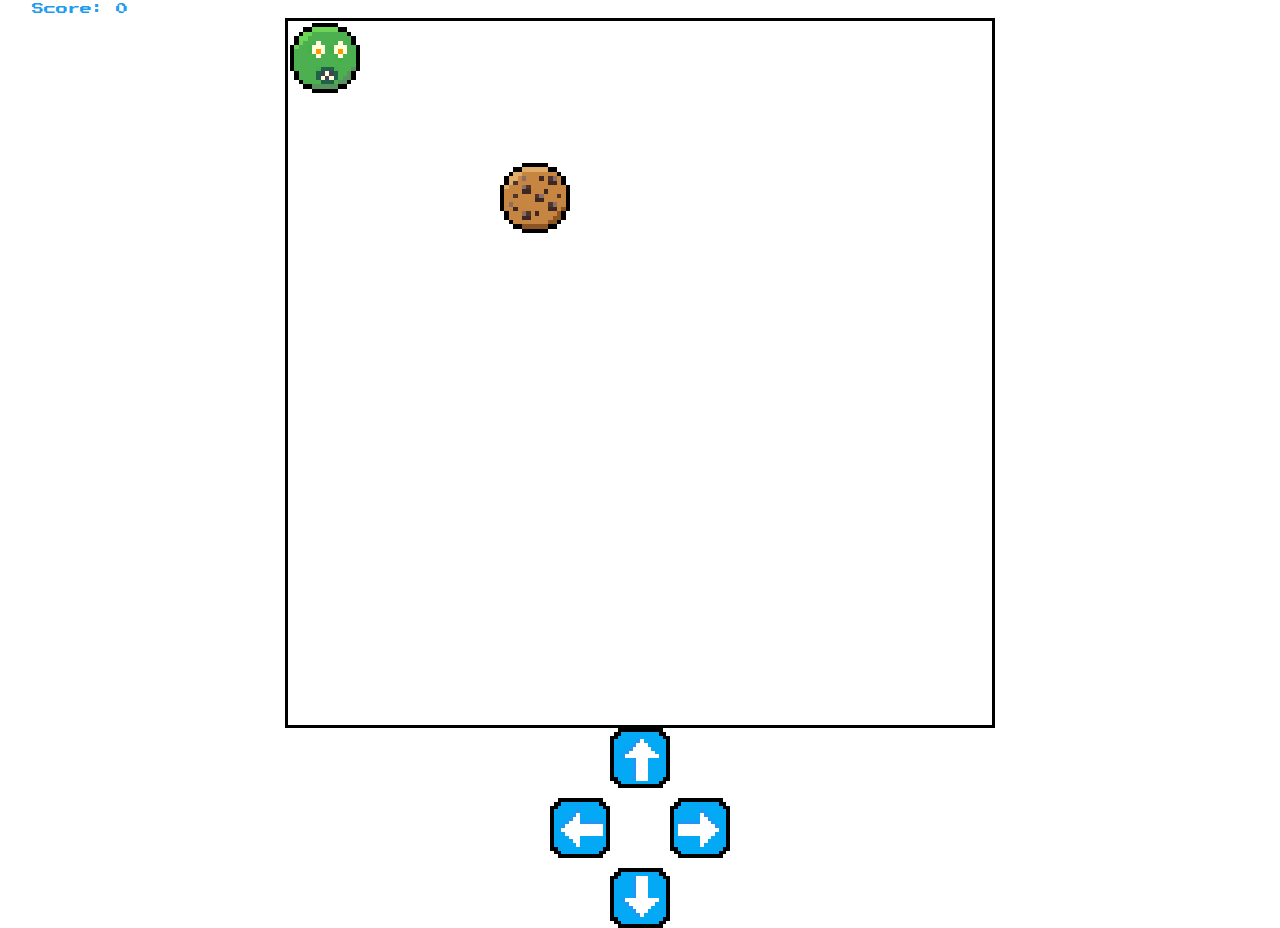
==== index.html @ 061345cc "Changed directories structure." ====
﻿<!DOCTYPE html>
<html lang="pl">
<head>
    <meta charset="utf-8" />
    <meta name="viewport" content="width=device-width, initial-scale=1.0">
    <title>Cookies Eater</title>
    <link href="./css/nes.css/css/nes.min.css" rel="stylesheet" />
    <link href="./css/style.css" rel="stylesheet" />     
</head>
<body>
    <div id="container">
        <section id="points_time_div">
            <span id="points" class="nes-text is-primary"></span>
            <div id="time_div">
                <span id="extra_time" class="nes-text is-success"></span>
                <span id="time" class="nes-text is-primary"></span>
            </div>
        </section>
        <section id="stage">
            <div class="border">
                <div id="area">
                </div>
            </div>
                
        </section>
        <section id="control_buttons">
            <div class="flex_div">
                <div class="arrow pixelate" id="up" ><img src="./img/arrow_up.png" alt=""></div>
            </div>
            <div class="flex_div">
                <div class="arrow pixelate" id="left"><img src="./img/arrow_left.png" alt=""></div>
                <div class="arrow pixelate" id="right"><img src="./img/arrow_right.png" alt=""></div>
            </div>
            <div class="flex_div">
                <div class="arrow pixelate" id="down"><img src="./img/arrow_down.png" alt=""></div>
            </div>
        </section>
    </div>
    <script src="./js/script.js"></script>
</body>
</html>
---- css/style.css ----
﻿@font-face
{
    font-family: "PressStart2P-Regular";
    src: url(../fonts/PressStart2P-Regular.ttf);
}
/* DEFAULT PROPERTIES ARE DISPLAYED CORRETLY FOR SCREEN SIZES WIDTH BETWEEN 320 AND 419 PIXELS */
html
{
    height:100%;
    width: 100%;
    padding: 0;
    margin: 0;
    box-sizing: border-box;
    font-size: 62.5%;
}
body
{   
    font-family: "PressStart2P-Regular";
    font-size: 1.2rem;
    height:100%;
    width: 100%;
    padding: 0;
    margin: 0;
    box-sizing: border-box;
    color:rgb(0, 0, 0);
}
#container
{
    height: 100%;
    width: 100%;
    display: flex;
    flex-direction: column;
    align-items: center;
}
#time_div
{   
    display: flex;
    flex-direction: row;
}
#time
{
    padding-left: 10px;
}
#control_buttons
{   
    height: inherit;
    width: 100%;
    display: flex;
    flex-direction: column;
    justify-content: center;
    align-items: center;
}
#points_time_div
{   
    height: 15%;
    width: 95%;
    display: flex;
    flex-direction: row;
    justify-content: space-between;
    align-items: center;
}
#up
{ 
    margin-bottom: 10px;
}
#left
{   
    margin-right: 25px;
}
#right
{   
    margin-left: 25px;
}
#down 
{   
    margin-top: 10px;
}
#area
{   
    width: 300px;
    height: 300px;
}
.border
{
    border: solid;
    padding: 2px;
}
#square
{
    width:30px;
    height:30px;
    position:absolute;
}
.arrow
{
    width:40px;
    height:40px;
}
div img
{
    width:100%;
    height:100%;
}
#nick_imput
{
    height: 30px;
    margin-right: 20px;
}
#ok_button
{   
    font-family: 'arial black';
    font-size: 1rem;
    color: white;
    background-color: black;
    border: none;
    border-radius: 10px;
    font-weight: bold;
    width: 40px;
    height: 40px;
}
.pixelate
{
    image-rendering: pixelated;
}
.flex_div
{
    display: flex;
}
/*------------------ RESPONSIVE CSS -----------------*/
@media only screen and (min-width: 420px)
{
    #area
    {   
        width: 400px;
        height: 400px;
    }
    #square
    {
        width:40px;
        height:40px;
    }
    #artifact
    {
        width:40px;
        height:40px;
    }
    .arrow
    {
        width:60px;
        height:60px;
    }
    #up
    { 
        margin-bottom: 10px;
    }
    #left
    {   
        margin-right: 30px;
    }
    #right
    {   
        margin-left: 30px;
    }
    #down 
    {   
        margin-top: 10px;
    }
}
@media only screen and (min-width: 520px)
{
    #area
    {   
        width: 500px;
        height: 500px;
    }
    #square
    {
        width:50px;
        height:50px;
    }
    #artifact
    {
        width:50px;
        height:50px;
    }
}
@media only screen and (min-width: 620px) 
{
    #area
    {   
        width: 600px;
        height: 600px;
    }
    #square
    {
        width:60px;
        height:60px;
    }
    #artifact
    {
        width:60px;
        height:60px;
    }
}
@media only screen and (min-width: 720px)
{
    #area
    {   
        width: 700px;
        height: 700px;
    }
    #square
    {
        width:70px;
        height:70px;
    }
    #artifact
    {
        width:70px;
        height:70px;
    }
}
@media only screen and (min-width: 820px) and (max-width: 919px)
{
    #area
    {   
        width: 800px;
        height: 800px;
    }
    #square
    {
        width:80px;
        height:80px;
    }
    #artifact
    {
        width:80px;
        height:80px;
    }
}
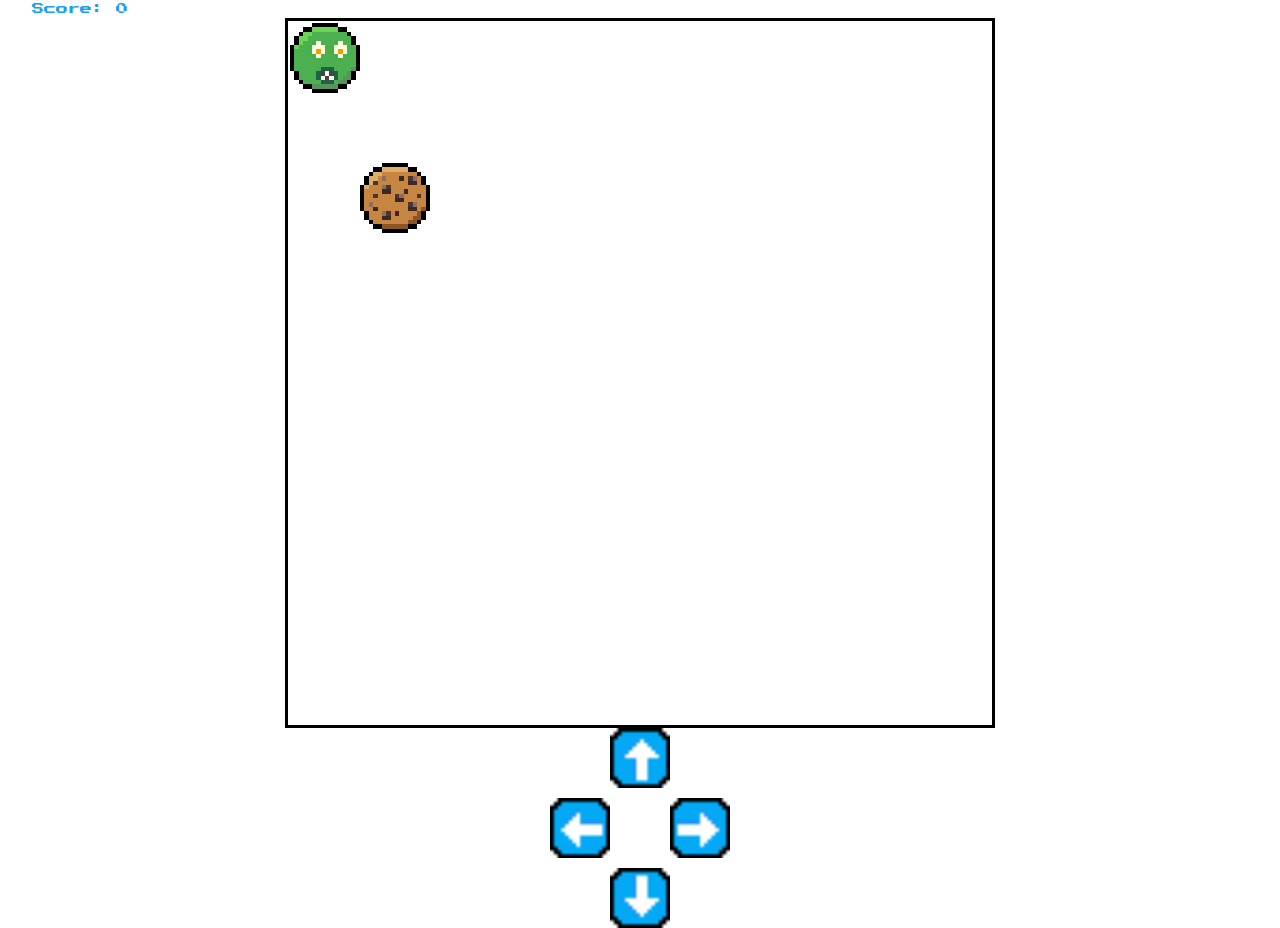
==== commit 7cca1845: "Testing display for safari." ====
--- a/index.html
+++ b/index.html
@@ -5,7 +5,8 @@
     <meta name="viewport" content="width=device-width, initial-scale=1.0">
     <title>Cookies Eater</title>
     <link href="./css/nes.css/css/nes.min.css" rel="stylesheet" />
-    <link href="./css/style.css" rel="stylesheet" />     
+    <link href="./css/style.css" rel="stylesheet" />  
+    <script src="./js/script.js"></script>   
 </head>
 <body>
     <div id="container">
@@ -36,6 +37,5 @@
             </div>
         </section>
     </div>
-    <script src="./js/script.js"></script>
 </body>
 </html>--- a/css/style.css
+++ b/css/style.css
@@ -120,7 +120,7 @@
 }
 .pixelate
 {
-    image-rendering: pixelated;
+    /* image-rendering: pixelated; */
 }
 .flex_div
 {
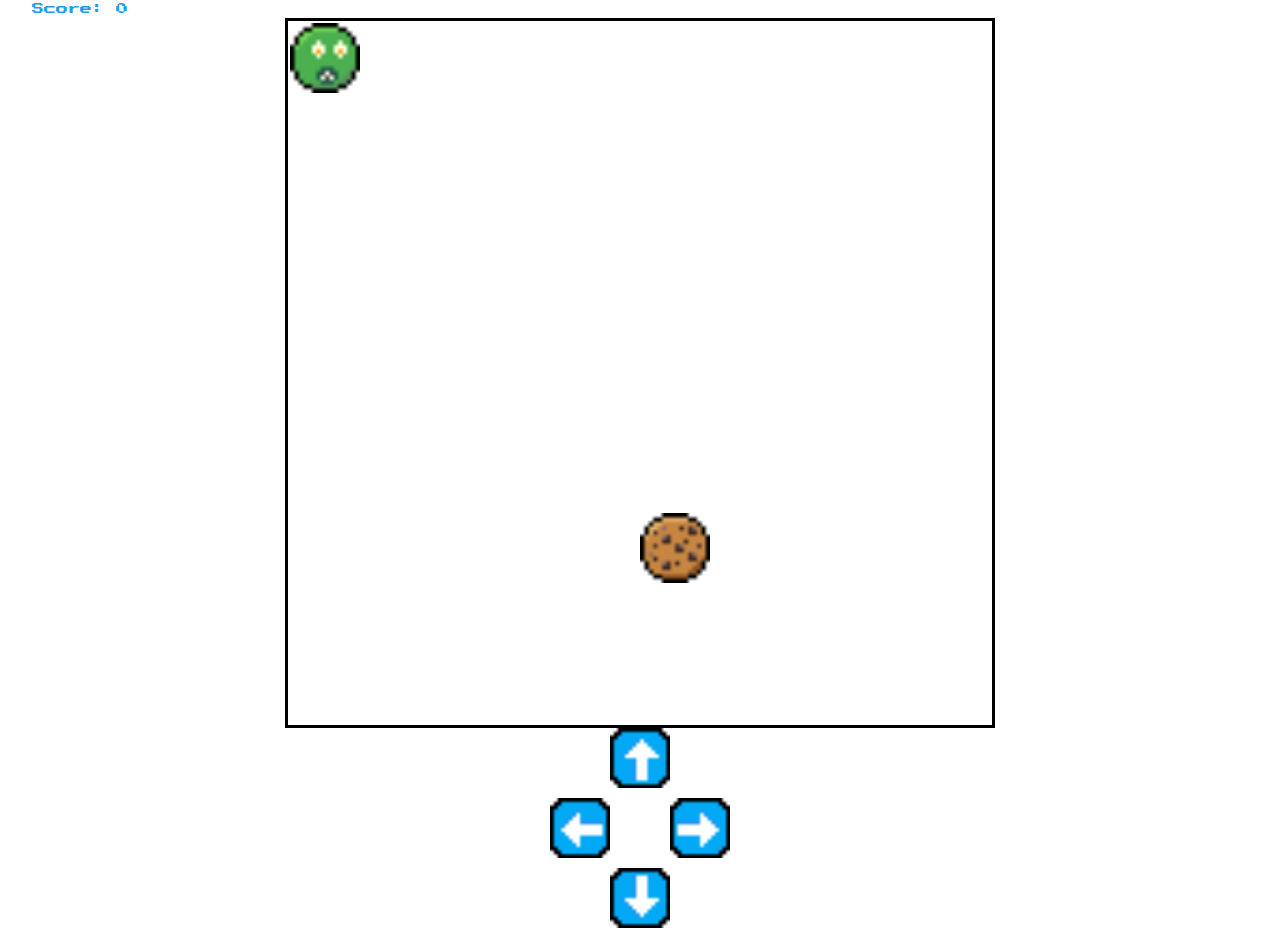
==== commit 1bbbd9f3: "Disabled lock screen in javascript files." ====
--- a/index.html
+++ b/index.html
@@ -1,5 +1,5 @@
 ﻿<!DOCTYPE html>
-<html lang="pl">
+<html lang="en">
 <head>
     <meta charset="utf-8" />
     <meta name="viewport" content="width=device-width, initial-scale=1.0">
@@ -22,7 +22,6 @@
                 <div id="area">
                 </div>
             </div>
-                
         </section>
         <section id="control_buttons">
             <div class="flex_div">
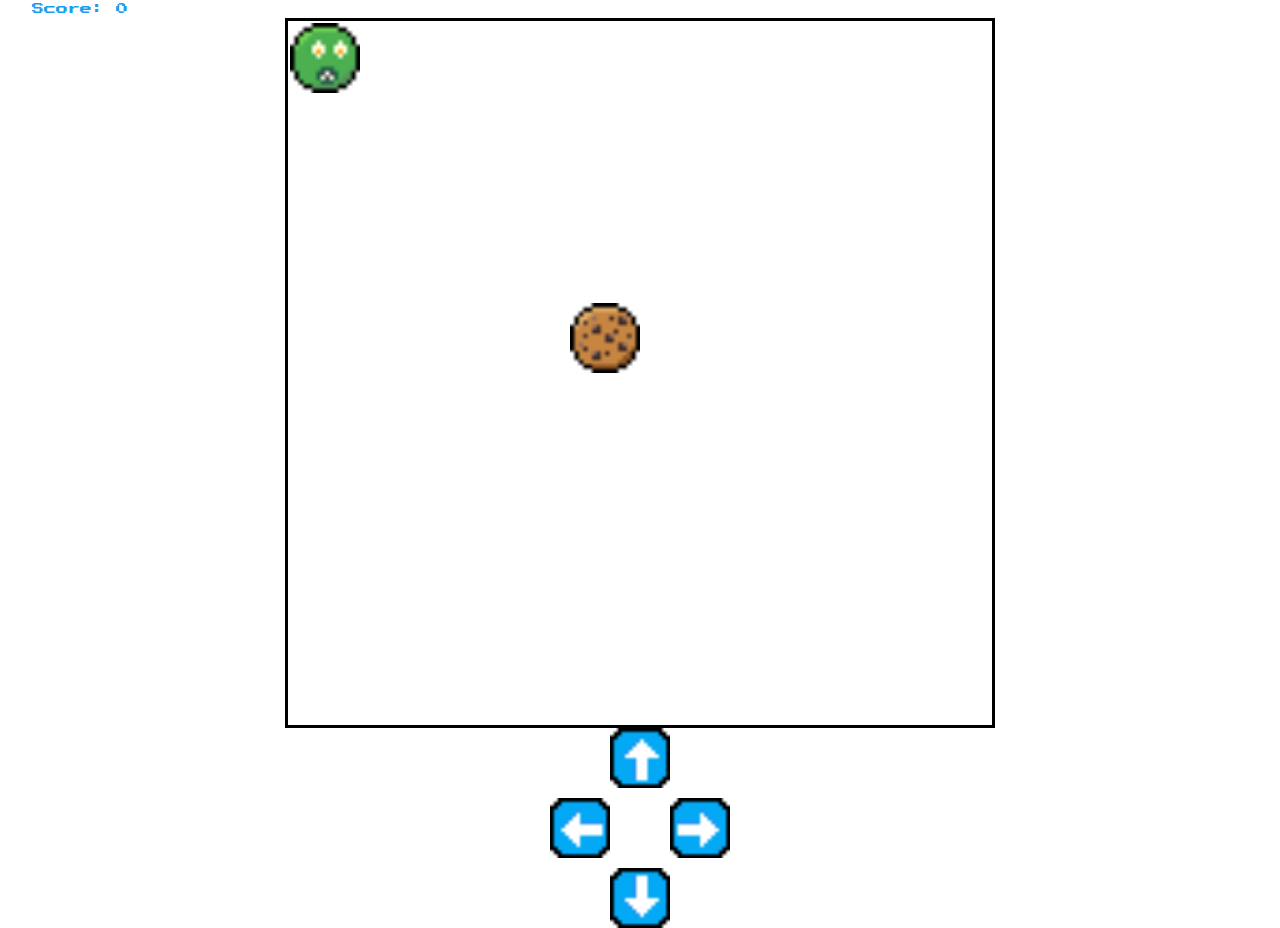
==== commit fa029917: "Disabled pinch zoom on safari." ====
--- a/index.html
+++ b/index.html
@@ -2,7 +2,7 @@
 <html lang="en">
 <head>
     <meta charset="utf-8" />
-    <meta name="viewport" content="width=device-width, initial-scale=1.0">
+    <meta name="viewport" content="width=device-width, initial-scale=1.0, user-scalable=no">
     <title>Cookies Eater</title>
     <link href="./css/nes.css/css/nes.min.css" rel="stylesheet" />
     <link href="./css/style.css" rel="stylesheet" />  
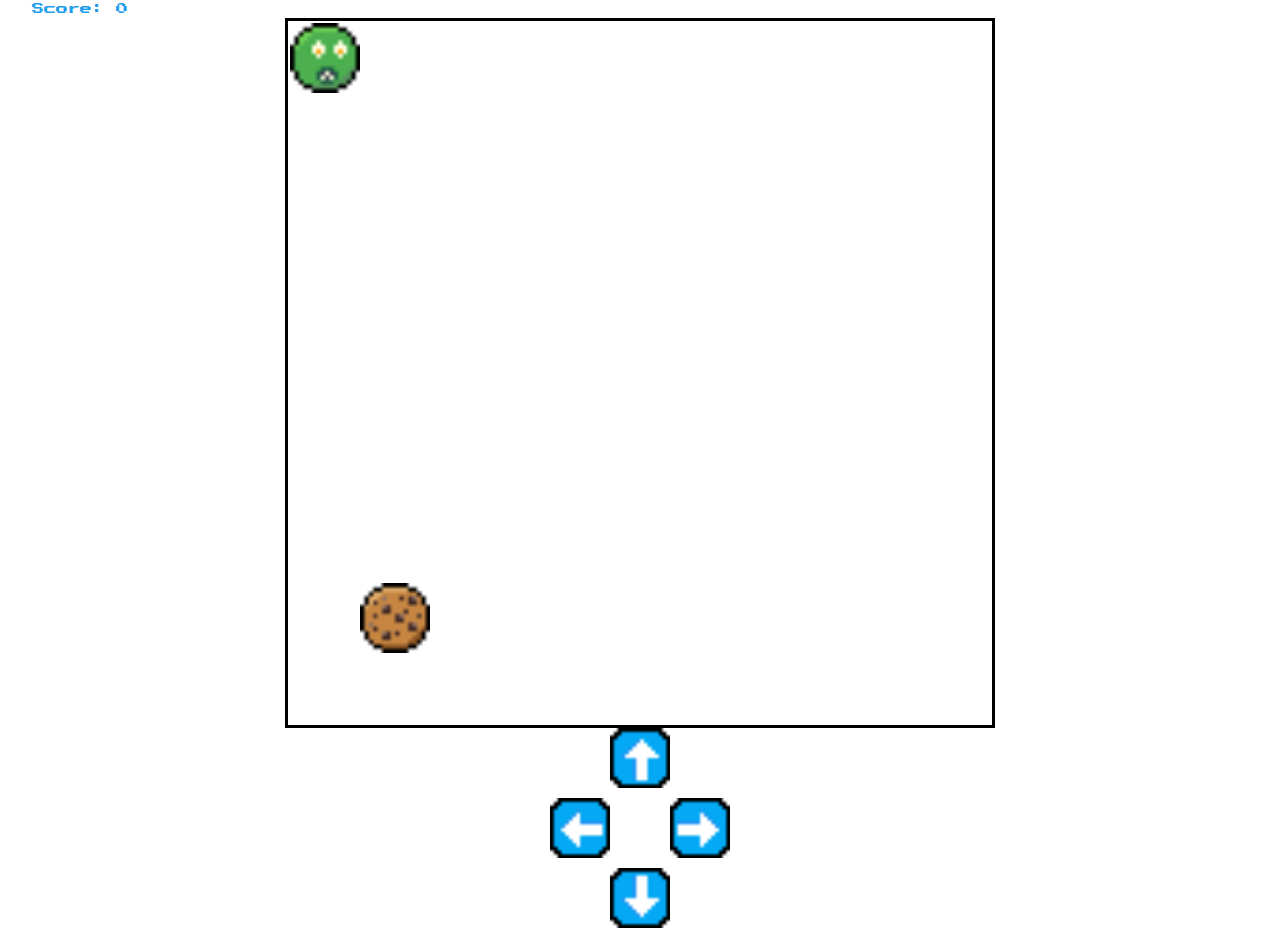
==== commit 1bf18a46: "Disabled pinch zoom on safari. - second attempt." ====
--- a/index.html
+++ b/index.html
@@ -2,7 +2,7 @@
 <html lang="en">
 <head>
     <meta charset="utf-8" />
-    <meta name="viewport" content="width=device-width, initial-scale=1.0, user-scalable=no">
+    <meta name="viewport" content="width=device-width, initial-scale=1.0, maximum-scale=1.0, user-scalable=0">
     <title>Cookies Eater</title>
     <link href="./css/nes.css/css/nes.min.css" rel="stylesheet" />
     <link href="./css/style.css" rel="stylesheet" />  
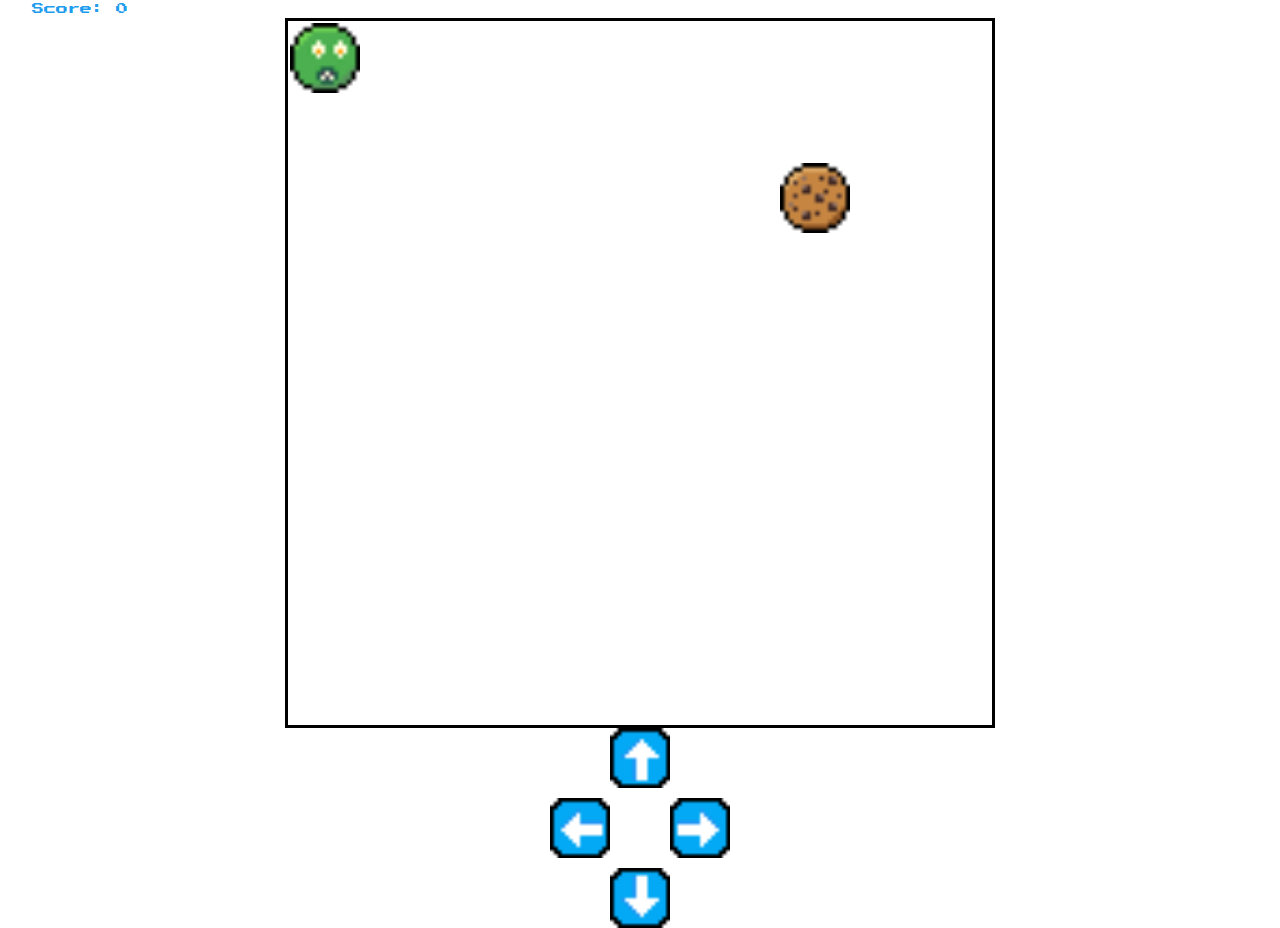
==== commit 840fdd63: "Testing display for safari." ====
--- a/index.html
+++ b/index.html
@@ -2,7 +2,7 @@
 <html lang="en">
 <head>
     <meta charset="utf-8" />
-    <meta name="viewport" content="width=device-width, initial-scale=1.0, maximum-scale=1.0, user-scalable=0">
+    <meta name="viewport" content="width=device-width, initial-scale=1.0">
     <title>Cookies Eater</title>
     <link href="./css/nes.css/css/nes.min.css" rel="stylesheet" />
     <link href="./css/style.css" rel="stylesheet" />  
--- a/css/style.css
+++ b/css/style.css
@@ -23,6 +23,7 @@
     margin: 0;
     box-sizing: border-box;
     color:rgb(0, 0, 0);
+    touch-action: pan-y;
 }
 #container
 {
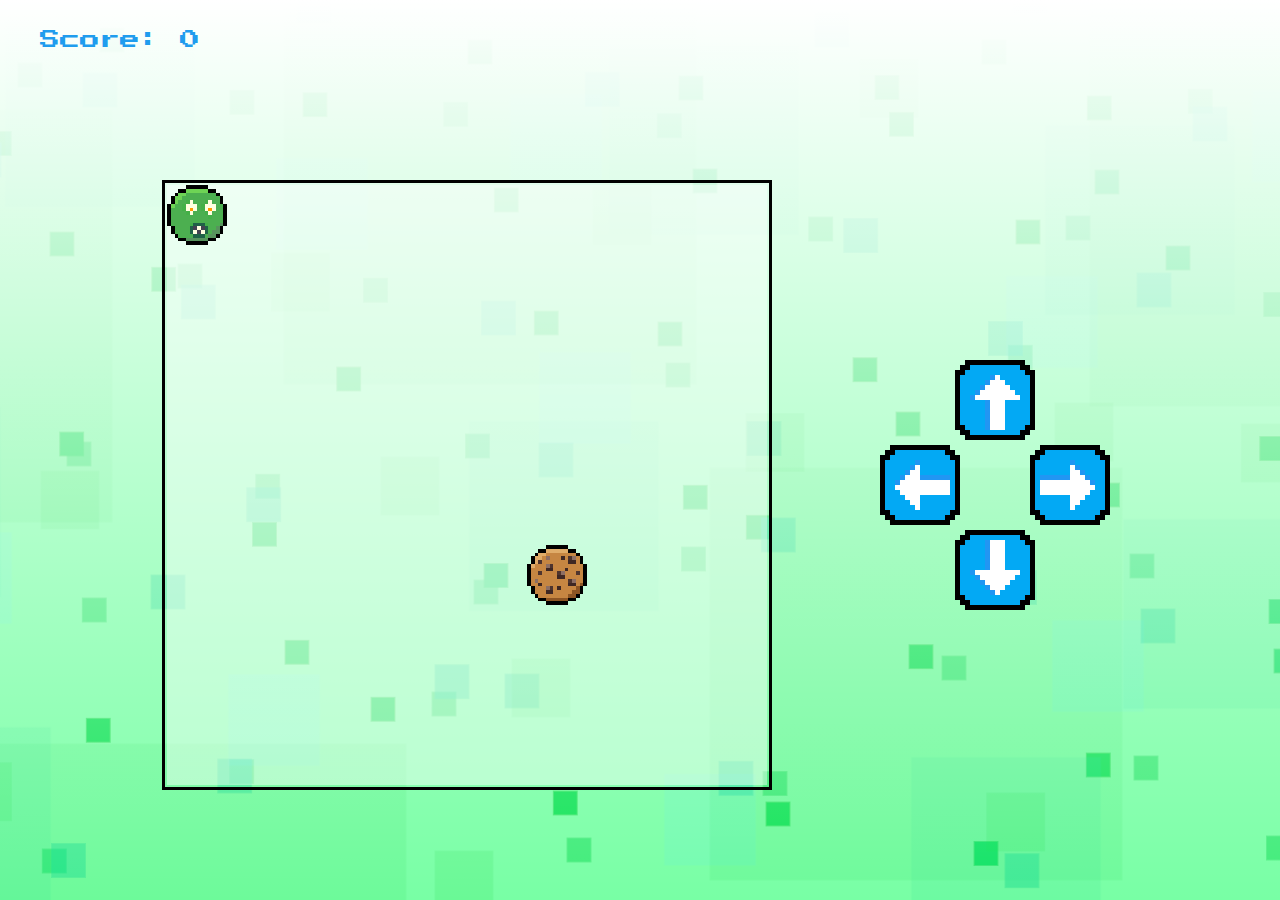
==== commit 278b6449: "Corrected responsiveness for desktop screens." ====
--- a/index.html
+++ b/index.html
@@ -17,24 +17,27 @@
                 <span id="time" class="nes-text is-primary"></span>
             </div>
         </section>
-        <section id="stage">
-            <div class="border">
-                <div id="area">
+        <div class="stage_buttons">
+            <section id="stage">
+                <div class="border">
+                    <div id="area">
+                    </div>
                 </div>
-            </div>
-        </section>
-        <section id="control_buttons">
-            <div class="flex_div">
-                <div class="arrow pixelate" id="up" ><img src="./img/arrow_up.png" alt=""></div>
-            </div>
-            <div class="flex_div">
-                <div class="arrow pixelate" id="left"><img src="./img/arrow_left.png" alt=""></div>
-                <div class="arrow pixelate" id="right"><img src="./img/arrow_right.png" alt=""></div>
-            </div>
-            <div class="flex_div">
-                <div class="arrow pixelate" id="down"><img src="./img/arrow_down.png" alt=""></div>
-            </div>
-        </section>
+            </section>
+            <section id="control_buttons">
+                <div class="flex_div">
+                    <div class="arrow pixelate" id="up" ><img src="./img/arrow_up.png" alt=""></div>
+                </div>
+                <div class="flex_div">
+                    <div class="arrow pixelate" id="left"><img src="./img/arrow_left.png" alt=""></div>
+                    <div class="arrow pixelate" id="right"><img src="./img/arrow_right.png" alt=""></div>
+                </div>
+                <div class="flex_div">
+                    <div class="arrow pixelate" id="down"><img src="./img/arrow_down.png" alt=""></div>
+                </div>
+            </section>
+        </div>
+        
     </div>
 </body>
 </html>--- a/css/style.css
+++ b/css/style.css
@@ -12,6 +12,7 @@
     margin: 0;
     box-sizing: border-box;
     font-size: 62.5%;
+    
 }
 body
 {   
@@ -24,6 +25,9 @@
     box-sizing: border-box;
     color:rgb(0, 0, 0);
     touch-action: pan-y;
+    background-image: url(../img/pixel.png);
+    background-position: center;
+
 }
 #container
 {
@@ -32,6 +36,8 @@
     display: flex;
     flex-direction: column;
     align-items: center;
+    background: rgb(255,255,255);
+    background: linear-gradient(0deg, rgba(255,255,255,0) 0%, rgba(255,255,255,1) 100%);
 }
 #time_div
 {   
@@ -40,21 +46,29 @@
 }
 #time
 {
-    padding-left: 10px;
+    padding-left: 5px;
+}
+.stage_buttons
+{
+    display: flex;
+    flex-direction: column;
+    height: 90%;
 }
 #control_buttons
 {   
-    height: inherit;
-    width: 100%;
+    width: 100%;
+    height: 60%;
     display: flex;
     flex-direction: column;
     justify-content: center;
     align-items: center;
+    align-self: center;
 }
 #points_time_div
 {   
-    height: 15%;
-    width: 95%;
+    height: 50px;
+    width: 100%;
+    padding: 10px;
     display: flex;
     flex-direction: row;
     justify-content: space-between;
@@ -62,7 +76,7 @@
 }
 #up
 { 
-    margin-bottom: 10px;
+    margin-bottom: 5px;
 }
 #left
 {   
@@ -74,17 +88,21 @@
 }
 #down 
 {   
-    margin-top: 10px;
+    margin-top: 5px;
 }
 #area
 {   
     width: 300px;
     height: 300px;
+    background-color: rgba(255, 255, 255, 0.411);
+    
 }
 .border
 {
     border: solid;
     padding: 2px;
+    width: fit-content;
+    height: fit-content;
 }
 #square
 {
@@ -94,8 +112,8 @@
 }
 .arrow
 {
-    width:40px;
-    height:40px;
+    width:50px;
+    height:50px;
 }
 div img
 {
@@ -121,15 +139,38 @@
 }
 .pixelate
 {
-    /* image-rendering: pixelated; */
+    image-rendering: -moz-crisp-edges;
+    image-rendering: pixelated;
 }
 .flex_div
 {
     display: flex;
+}
+.char
+{
+    position: absolute;
+    background-repeat: no-repeat;
+    background-size: 100%;
+    background-image: url(../img/postac2.png);
+    image-rendering: -moz-crisp-edges;
+    image-rendering: pixelated;
+}
+.loot
+{
+    position: absolute;
+    background-repeat: no-repeat;
+    background-size: 100%;
+    background-image: url(../img/artefakt.png);
+    image-rendering: -moz-crisp-edges;
+    image-rendering: pixelated;
 }
 /*------------------ RESPONSIVE CSS -----------------*/
 @media only screen and (min-width: 420px)
 {
+    body
+    {
+        font-size: 1.4rem;
+    }
     #area
     {   
         width: 400px;
@@ -150,10 +191,6 @@
         width:60px;
         height:60px;
     }
-    #up
-    { 
-        margin-bottom: 10px;
-    }
     #left
     {   
         margin-right: 30px;
@@ -162,13 +199,13 @@
     {   
         margin-left: 30px;
     }
-    #down 
-    {   
-        margin-top: 10px;
-    }
-}
-@media only screen and (min-width: 520px)
-{
+}
+@media only screen and (min-width: 520px) 
+{
+    body
+    {
+        font-size: 1.6rem;
+    }
     #area
     {   
         width: 500px;
@@ -185,8 +222,12 @@
         height:50px;
     }
 }
-@media only screen and (min-width: 620px) 
-{
+@media only screen and (min-width: 620px)
+{   
+    body
+    {
+        font-size: 1.8rem;
+    }
     #area
     {   
         width: 600px;
@@ -205,6 +246,23 @@
 }
 @media only screen and (min-width: 720px)
 {
+    body
+    {
+        font-size: 2rem;
+    }
+    .arrow
+    {
+        width:80px;
+        height:80px;
+    }
+    #left
+    {   
+        margin-right: 35px;
+    }
+    #right
+    {   
+        margin-left: 35px;
+    }
     #area
     {   
         width: 700px;
@@ -221,21 +279,51 @@
         height:70px;
     }
 }
-@media only screen and (min-width: 820px) and (max-width: 919px)
-{
-    #area
-    {   
-        width: 800px;
-        height: 800px;
-    }
-    #square
-    {
-        width:80px;
-        height:80px;
-    }
-    #artifact
-    {
-        width:80px;
-        height:80px;
-    }
-}+@media only screen and (min-width: 1024px) and (min-height: 700px)
+{   
+    .stage_buttons
+    {
+        display: flex;
+        flex-direction: row;
+        align-self: center;
+        align-items: center;
+        width: 90%;
+    }
+    #points_time_div
+    {
+        width: 100%;
+        height: 80px;
+        padding: 0 40px 0 40px;
+    }
+    #stage
+    {
+        width: 70%;
+        display: flex;
+        justify-content: center;
+    }
+    #area
+    {   
+        width: 600px;
+        height: 600px;
+    }
+    #control_buttons
+    {
+        width: 250px;
+    }
+    #time
+{
+    padding-left: 30px;
+}
+}
+@media only screen and (min-width: 1500px) and (min-height: 700px)
+{   
+    body
+    {
+        font-size: 2.2rem;
+    }
+    #area
+    {   
+        width: 700px;
+        height: 700px;
+    }
+} 